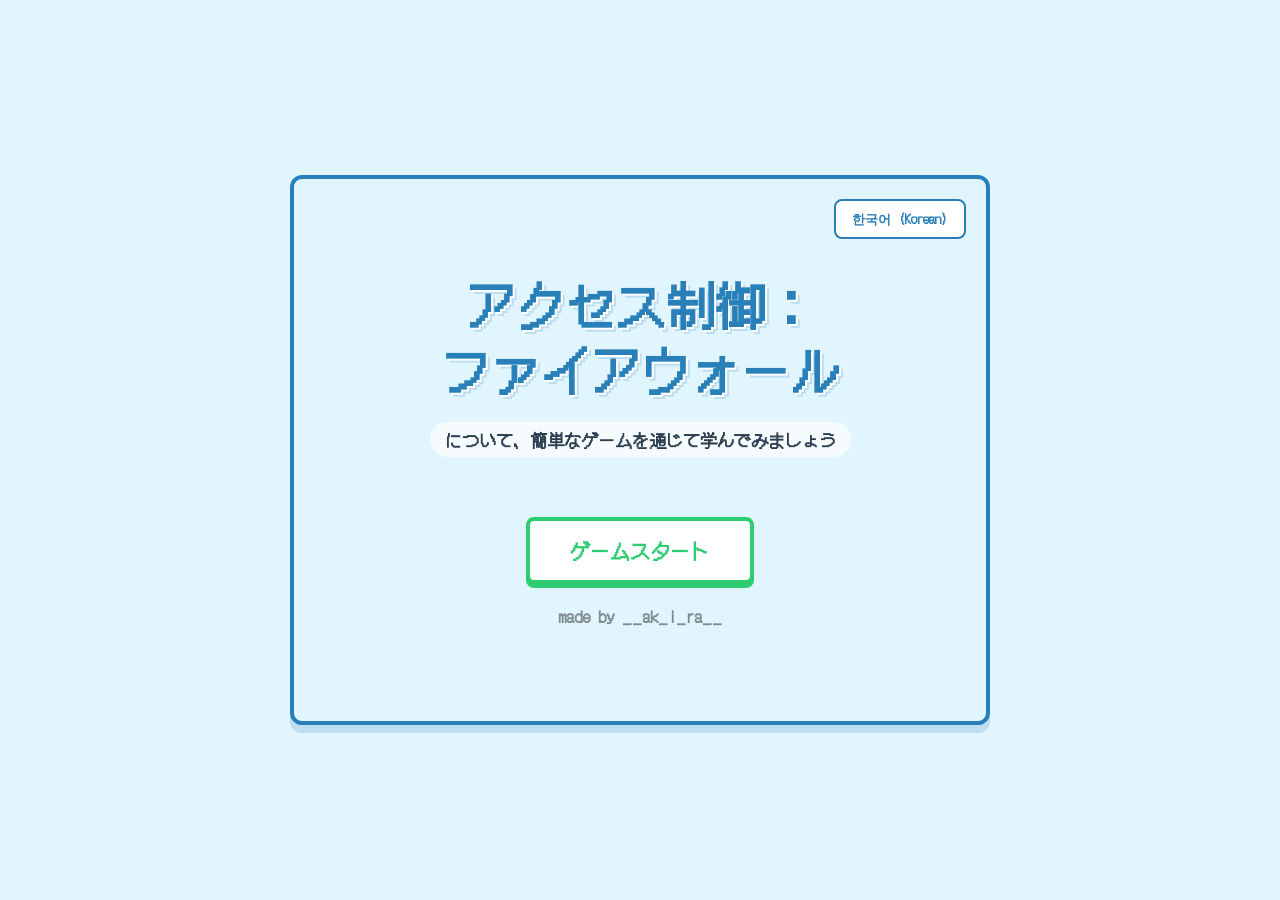
==== game/firewall/index.html @ 18be9322 "Deploy firewall game" ====
<!DOCTYPE html>
<html lang="ja">
<head>
    <meta charset="UTF-8">
    <meta name="viewport" content="width=device-width, initial-scale=1.0">
    <title>アクセス制御：ファイアウォール</title>
    <!-- 귀여운 도트 느낌의 픽셀 폰트 -->
    <link href="https://fonts.googleapis.com/css2?family=DotGothic16&display=swap" rel="stylesheet">
    <style>
        :root {
            --bg: #E1F5FE; 
            --container-bg: #FFFFFF;
            --text-main: #2C3E50;
            --border-color: #2980B9;
            --alert: #E74C3C;
            --allow: #2ECC71;
            --highlight: #F39C12;
        }
        body {
            background-color: var(--bg);
            color: var(--text-main);
            font-family: 'DotGothic16', 'Malgun Gothic', 'Meiryo', sans-serif;
            display: flex;
            justify-content: center;
            align-items: center;
            height: 100vh;
            margin: 0;
            overflow: hidden;
            user-select: none;
        }
        
        /* 모든 화면을 브라우저 크기에 상관없이 강제로 700x550으로 고정 */
        .window-box {
            width: 700px;
            min-width: 700px;
            max-width: 700px;
            height: 550px;
            min-height: 550px;
            max-height: 550px;
            border: 4px solid var(--border-color);
            border-radius: 12px;
            background: var(--container-bg);
            box-shadow: 0 8px 0 rgba(41, 128, 185, 0.2);
            position: relative; 
            overflow: hidden; 
            box-sizing: border-box;
        }
        
        /* Start Screen */
        #start-screen {
            display: flex;
            flex-direction: column;
            justify-content: center;
            align-items: center;
            background-color: var(--bg);
        }
        #start-screen h1 {
            font-size: 50px;
            color: var(--border-color);
            margin-bottom: 20px;
            margin-top: 0;
            text-shadow: 2px 2px 0 #FFF, 4px 4px 0 rgba(41, 128, 185, 0.2);
            text-align: center;
            line-height: 1.3;
        }
        #t-subtitle {
            font-size: 17px;
            color: var(--text-main);
            font-weight: bold;
            text-align: center;
            margin-bottom: 30px;
            background: rgba(255,255,255,0.7);
            padding: 5px 15px;
            border-radius: 20px;
        }
        #lang-toggle {
            position: absolute;
            top: 20px;
            right: 20px;
            background: #FFF;
            color: var(--border-color);
            border: 2px solid var(--border-color);
            border-radius: 8px;
            padding: 8px 16px;
            cursor: pointer;
            font-family: inherit;
            transition: 0.2s;
            font-weight: bold;
        }
        #lang-toggle:hover {
            background: var(--border-color);
            color: #FFF;
        }
        .maker-credit {
            margin-top: 20px;
            font-size: 16px;
            color: #7F8C8D;
            font-weight: bold;
        }

        /* Game Screen */
        #game-container {
            display: none; 
            grid-template-columns: 280px 1fr;
            grid-template-rows: 70px 1fr;
        }
        .header {
            grid-column: 1 / 3;
            border-bottom: 4px solid var(--border-color);
            display: flex;
            justify-content: space-between;
            align-items: center;
            padding: 0 20px;
            font-size: 20px;
            font-weight: bold;
            background: #81D4FA;
            color: #1A365D;
        }
        .policy-board {
            border-right: 4px solid var(--border-color);
            padding: 15px;
            background: #F1F8E9;
            display: flex;
            flex-direction: column;
        }
        .policy-title {
            font-size: 18px;
            border-bottom: 2px dashed var(--border-color);
            padding-bottom: 10px;
            margin-bottom: 15px;
            font-weight: bold;
            color: var(--border-color);
        }
        .policy-list {
            list-style: none;
            padding: 0;
            line-height: 1.6;
            font-size: 14px;
            flex-grow: 1;
            color: var(--text-main);
        }
        .main-area {
            display: flex;
            flex-direction: column;
            align-items: center;
            justify-content: center;
            padding: 20px;
            position: relative;
            background: #FAFAFA;
        }
        .packet {
            border: 4px solid var(--border-color);
            border-radius: 8px;
            padding: 20px;
            width: 85%;
            background: #FFF;
            box-shadow: 0 6px 0 var(--border-color);
            margin-bottom: 30px;
            transition: transform 0.1s;
        }
        .packet-header {
            font-size: 16px;
            text-align: center;
            margin-bottom: 15px;
            border-bottom: 2px dashed var(--border-color);
            padding-bottom: 5px;
            font-weight: bold;
            color: var(--border-color);
        }
        .packet-details {
            display: flex;
            flex-direction: column;
            gap: 12px;
            font-size: 16px;
        }
        .pkt-row {
            display: grid;
            grid-template-columns: 100px 20px 1fr;
            align-items: center;
        }
        .pkt-label {
            text-align: left;
            color: #34495E;
        }
        .pkt-colon {
            text-align: center;
            color: #34495E;
        }
        .pkt-val {
            text-align: right;
            color: #E74C3C;
            font-weight: bold;
        }
        .controls {
            display: flex;
            gap: 15px;
            width: 95%;
        }
        .controls .btn {
            flex: 1;
        }
        .btn {
            background: #FFF;
            border: 4px solid var(--text-main);
            border-radius: 8px;
            padding: 15px;
            font-size: 18px;
            font-family: inherit;
            font-weight: bold;
            cursor: pointer;
            transition: all 0.1s;
            box-shadow: 0 4px 0 var(--text-main);
        }
        .btn:active {
            transform: translateY(4px);
            box-shadow: 0 0 0 var(--text-main);
        }
        .btn-drop {
            border-color: var(--alert);
            color: var(--alert);
            box-shadow: 0 4px 0 var(--alert);
        }
        .btn-drop:hover {
            background: #FFEBEE;
        }
        .btn-allow {
            border-color: var(--allow);
            color: var(--allow);
            box-shadow: 0 4px 0 var(--allow);
        }
        .btn-allow:hover {
            background: #E8F5E9;
        }
        .feedback {
            position: absolute;
            top: 15px;
            font-size: 24px;
            font-weight: bold;
            opacity: 0;
            transition: opacity 0.4s;
            text-shadow: 1px 1px 0 #FFF, -1px -1px 0 #FFF, 1px -1px 0 #FFF, -1px 1px 0 #FFF;
            z-index: 5;
        }
        .shake {
            animation: shake 0.4s;
        }
        @keyframes shake {
            0% { transform: translate(2px, 2px) rotate(0deg); }
            10% { transform: translate(-2px, -3px) rotate(-1deg); }
            20% { transform: translate(-4px, 0px) rotate(1deg); }
            30% { transform: translate(4px, 3px) rotate(0deg); }
            40% { transform: translate(2px, -2px) rotate(1deg); }
            50% { transform: translate(-2px, 3px) rotate(-1deg); }
            60% { transform: translate(-4px, 2px) rotate(0deg); }
            70% { transform: translate(4px, 2px) rotate(-1deg); }
            80% { transform: translate(-2px, -2px) rotate(1deg); }
            90% { transform: translate(2px, 3px) rotate(0deg); }
            100% { transform: translate(2px, -3px) rotate(-1deg); }
        }
        
        /* End Screen (Overlay inside window-box) */
        #end-screen {
            position: absolute;
            top: 0; left: 0; width: 100%; height: 100%;
            background: rgba(225, 245, 254, 0.95);
            display: none;
            flex-direction: column;
            justify-content: center;
            align-items: center;
            z-index: 10;
            box-sizing: border-box;
            padding: 20px;
        }
        #end-title {
            font-size: 40px;
            margin-bottom: 20px;
            text-align: center;
            color: var(--border-color);
            text-shadow: 2px 2px 0 #FFF;
        }
        #end-msg {
            color: var(--text-main);
            font-size: 18px;
            text-align: center;
            line-height: 1.6;
            max-width: 90%;
            word-wrap: break-word;
            word-break: break-all;
        }
        .help-text {
            position: absolute;
            bottom: 15px;
            font-size: 12px;
            color: #7F8C8D;
            width: 100%;
            text-align: center;
        }
        .center-btn {
            padding: 15px 40px;
            font-size: 20px;
            margin-top: 30px;
            flex: none !important;
        }
    </style>
</head>
<body>

<!-- Start Screen -->
<div id="start-screen" class="window-box">
    <button id="lang-toggle" onclick="toggleLanguage()">한국어 (Korean)</button>
    <h1 id="t-title">アクセス制御：<br>ファイアウォール</h1>
    <div id="t-subtitle">について、簡単なゲームを通じて学んでみましょう</div>
    <button class="btn btn-allow center-btn" id="t-startBtn" onclick="startGame()">ゲームスタート</button>
    <div class="maker-credit">made by __ak_i_ra__</div>
</div>

<!-- Game Container -->
<div id="game-container" class="window-box">
    <div class="header">
        <div>FIREWALL OS v2.0</div>
        <div>
            <span id="t-score">スコア</span>: <span id="score">0</span> | 
            <span id="t-lives">ライフ</span>: <span id="lives">3</span>
        </div>
    </div>
    
    <div class="policy-board">
        <div class="policy-title" id="t-policyTitle">▶ セキュリティポリシー</div>
        <ul class="policy-list" id="policy-list">
            <!-- Rules will be injected here -->
        </ul>
        <div style="margin-top:20px; font-weight:bold; color: var(--border-color); font-size: 16px; text-align: center; border-top: 2px dashed var(--border-color); padding-top: 15px;">
            <span id="t-level">レベル</span> <span id="current-level-display">1</span> 
            (<span id="level-progress">0</span>/5)
        </div>
    </div>
    
    <div class="main-area">
        <div class="feedback" id="feedback"></div>
        
        <div class="packet" id="current-packet">
            <div class="packet-header" id="t-packetHeader">[ 受信したデータパケット ]</div>
            <div class="packet-details">
                <div class="pkt-row">
                    <span id="t-srcIp" class="pkt-label">送信元 IP</span>
                    <span class="pkt-colon">:</span>
                    <span id="pkt-src" class="pkt-val"></span>
                </div>
                <div class="pkt-row">
                    <span id="t-dstIp" class="pkt-label">宛先 IP</span>
                    <span class="pkt-colon">:</span>
                    <span id="pkt-dst" class="pkt-val"></span>
                </div>
                <div class="pkt-row">
                    <span id="t-port" class="pkt-label">ポート番号</span>
                    <span class="pkt-colon">:</span>
                    <span id="pkt-port" class="pkt-val"></span>
                </div>
                <div class="pkt-row">
                    <span id="t-proto" class="pkt-label">プロトコル</span>
                    <span class="pkt-colon">:</span>
                    <span id="pkt-proto" class="pkt-val"></span>
                </div>
            </div>
        </div>
        
        <div class="controls">
            <button class="btn btn-drop" id="t-btnDrop" onclick="handleDecision('DROP')">遮断 [ X ]</button>
            <button class="btn btn-allow" id="t-btnAllow" onclick="handleDecision('ALLOW')">許可 [ O ]</button>
        </div>
        
        <div class="help-text" id="t-help">ショートカット: (X / 左矢印) 遮断 | (O / 右矢印) 許可</div>
    </div>
    
    <!-- End Screen (Overlay inside window-box) -->
    <div id="end-screen">
        <div id="end-title"></div>
        <div id="end-msg"></div>
        <button class="btn center-btn" id="t-restartBtn" onclick="showStartScreen()">メイン画面へ</button>
    </div>
</div>

<script>
    // Web Audio API for 8-bit sound effects
    let audioCtx;

    function initAudio() {
        if (!audioCtx) {
            audioCtx = new (window.AudioContext || window.webkitAudioContext)();
        }
        if (audioCtx.state === 'suspended') {
            audioCtx.resume();
        }
    }

    function playSound(type) {
        if (!audioCtx) return;
        const osc = audioCtx.createOscillator();
        const gainNode = audioCtx.createGain();
        osc.connect(gainNode);
        gainNode.connect(audioCtx.destination);
        
        if (type === 'allow') {
            osc.type = 'sine';
            osc.frequency.setValueAtTime(600, audioCtx.currentTime);
            osc.frequency.exponentialRampToValueAtTime(1200, audioCtx.currentTime + 0.1);
            gainNode.gain.setValueAtTime(0.1, audioCtx.currentTime);
            gainNode.gain.exponentialRampToValueAtTime(0.01, audioCtx.currentTime + 0.1);
            osc.start();
            osc.stop(audioCtx.currentTime + 0.1);
        } else if (type === 'drop') {
            osc.type = 'triangle';
            osc.frequency.setValueAtTime(300, audioCtx.currentTime);
            osc.frequency.exponentialRampToValueAtTime(100, audioCtx.currentTime + 0.15);
            gainNode.gain.setValueAtTime(0.1, audioCtx.currentTime);
            gainNode.gain.exponentialRampToValueAtTime(0.01, audioCtx.currentTime + 0.15);
            osc.start();
            osc.stop(audioCtx.currentTime + 0.15);
        } else if (type === 'over') {
            osc.type = 'sawtooth';
            osc.frequency.setValueAtTime(200, audioCtx.currentTime);
            osc.frequency.exponentialRampToValueAtTime(50, audioCtx.currentTime + 0.5);
            gainNode.gain.setValueAtTime(0.1, audioCtx.currentTime);
            gainNode.gain.exponentialRampToValueAtTime(0.01, audioCtx.currentTime + 0.5);
            osc.start();
            osc.stop(audioCtx.currentTime + 0.5);
        } else if (type === 'clear') {
            osc.type = 'sine';
            osc.frequency.setValueAtTime(400, audioCtx.currentTime);
            osc.frequency.setValueAtTime(600, audioCtx.currentTime + 0.1);
            osc.frequency.setValueAtTime(800, audioCtx.currentTime + 0.2);
            gainNode.gain.setValueAtTime(0.1, audioCtx.currentTime);
            gainNode.gain.exponentialRampToValueAtTime(0.01, audioCtx.currentTime + 0.5);
            osc.start();
            osc.stop(audioCtx.currentTime + 0.5);
        }
    }

    const i18n = {
        ko: {
            title: "접근 제어:<br>방화벽",
            subtitle: "에 대하여 간단한 게임을 통해 알아보겠습니다",
            startBtn: "게임 시작",
            langBtn: "日本語 (Japanese)",
            score: "점수",
            lives: "생명력",
            level: "레벨",
            policyTitle: "▶ 보안 정책 (RULES)",
            packetHeader: "[ 수신된 데이터 패킷 ]",
            srcIp: "출발지 IP",
            dstIp: "목적지 IP",
            port: "포트 번호",
            proto: "프로토콜",
            btnDrop: "차단 [ X ]",
            btnAllow: "허용 [ O ]",
            help: "단축키: (X / 왼쪽 방향키) 차단 | (O / 오른쪽 방향키) 허용",
            pass: "통과",
            violation: "규칙 위반!",
            gameOverTitle: "SYSTEM BREACHED!",
            gameOverMsg: "보안이 뚫렸습니다. 해커가 침입했습니다.",
            restartBtn: "메인 화면으로",
            gameClearTitle: "MISSION COMPLETE",
            gameClearMsg: "기술 보안의 기본인 접근제어, 특히 네트워크 방화벽에 대해서 게임을 통해 배워보았습니다.",
            rule1: "- 기본 웹 트래픽만 허용할 것.<br><br><span style='color:var(--allow); font-weight:bold;'>[허용]</span> 포트 80 (HTTP)<br><span style='color:var(--allow); font-weight:bold;'>[허용]</span> 포트 443 (HTTPS)<br><span style='color:var(--alert); font-weight:bold;'>[차단]</span> 나머지 모든 포트",
            rule2: "- 내부망(10.x.x.x) IP로 위장한 외부 공격 탐지됨.<br><br><span style='color:var(--alert); font-weight:bold;'>[차단]</span> 출발지 IP가 10. 으로 시작하면 차단<br><br>- 나머지 웹 포트(80, 443)는 허용",
            rule3: "- 데이터베이스 및 원격 제어 포트 공격 방어!<br><br><span style='color:var(--alert); font-weight:bold;'>[차단]</span> 포트 22 (SSH)<br><span style='color:var(--alert); font-weight:bold;'>[차단]</span> 포트 3306 (DB)<br><span style='color:var(--allow); font-weight:bold;'>[허용]</span> 나머지 모든 포트",
            rule4: "- 특정 대역 IP 접근 차단<br><br><span style='color:var(--alert); font-weight:bold;'>[차단]</span> 출발지 IP가 192.168. 로 시작하는 경우<br><span style='color:var(--allow); font-weight:bold;'>[허용]</span> 포트 80, 443<br><span style='color:var(--alert); font-weight:bold;'>[차단]</span> 그 외 포트",
            rule5: "- DDoS 방어 모드! 대량의 UDP 트래픽 접근 제한.<br><br><span style='color:var(--alert); font-weight:bold;'>[차단]</span> 프로토콜이 UDP인 모든 패킷 차단<br><span style='color:var(--alert); font-weight:bold;'>[차단]</span> 포트 21 (FTP) 차단<br><span style='color:var(--allow); font-weight:bold;'>[허용]</span> 그 외 정상 트래픽"
        },
        ja: {
            title: "アクセス制御：<br>ファイアウォール",
            subtitle: "について、簡単なゲームを通じて学んでみましょう",
            startBtn: "ゲームスタート",
            langBtn: "한국어 (Korean)",
            score: "スコア",
            lives: "ライフ",
            level: "レベル",
            policyTitle: "▶ セキュリティポリシー",
            packetHeader: "[ 受信したデータパケット ]",
            srcIp: "送信元 IP",
            dstIp: "宛先 IP",
            port: "ポート番号",
            proto: "プロトコル",
            btnDrop: "遮断 [ X ]",
            btnAllow: "許可 [ O ]",
            help: "ショートカット: (X / 左矢印) 遮断 | (O / 右矢印) 許可",
            pass: "通過",
            violation: "ルール違反！",
            gameOverTitle: "SYSTEM BREACHED!",
            gameOverMsg: "セキュリティが突破されました。ハッカーに侵入されました。",
            restartBtn: "メイン画面へ",
            gameClearTitle: "MISSION COMPLETE",
            gameClearMsg: "技術セキュリティの基本であるアクセス制御、特にネットワークファイアウォールについてゲームを通じて学びました。",
            rule1: "- 基本的なWebトラフィックのみを許可すること。<br><br><span style='color:var(--allow); font-weight:bold;'>[許可]</span> ポート 80 (HTTP)<br><span style='color:var(--allow); font-weight:bold;'>[許可]</span> ポート 443 (HTTPS)<br><span style='color:var(--alert); font-weight:bold;'>[遮断]</span> 残りのすべてのポート",
            rule2: "- 内部ネットワーク(10.x.x.x)IPを偽装した攻撃を検知。<br><br><span style='color:var(--alert); font-weight:bold;'>[遮断]</span> 送信元IPが 10. で始まる場合は遮断<br><br>- 残りのWebポート(80, 443)は許可",
            rule3: "- データベースおよびリモート制御ポートへの攻撃を防御！<br><br><span style='color:var(--alert); font-weight:bold;'>[遮断]</span> ポート 22 (SSH)<br><span style='color:var(--alert); font-weight:bold;'>[遮断]</span> ポート 3306 (DB)<br><span style='color:var(--allow); font-weight:bold;'>[許可]</span> 残りのすべてのポート",
            rule4: "- 特定帯域のIPアクセス遮断<br><br><span style='color:var(--alert); font-weight:bold;'>[遮断]</span> 送信元IPが 192.168. で始まる場合<br><span style='color:var(--allow); font-weight:bold;'>[許可]</span> ポート 80, 443<br><span style='color:var(--alert); font-weight:bold;'>[遮断]</span> その他ポート",
            rule5: "- DDoS防御モード！大量のUDPトラフィック制限。<br><br><span style='color:var(--alert); font-weight:bold;'>[遮断]</span> プロトコルが UDP のすべてのパケット<br><span style='color:var(--alert); font-weight:bold;'>[遮断]</span> ポート 21 (FTP)<br><span style='color:var(--allow); font-weight:bold;'>[許可]</span> その他の正常トラフィック"
        }
    };

    let lang = 'ja';
    let score = 0;
    let lives = 3;
    let currentLevel = 1;
    let levelProgress = 0;
    let currentExpectedAction = null;
    let isPlaying = false;

    const rules = [
        { level: 1, eval: (pkt) => (pkt.port === 80 || pkt.port === 443) ? 'ALLOW' : 'DROP' },
        { level: 2, eval: (pkt) => { if(pkt.src.startsWith('10.')) return 'DROP'; if(pkt.port === 80 || pkt.port === 443) return 'ALLOW'; return 'DROP'; } },
        { level: 3, eval: (pkt) => (pkt.port === 22 || pkt.port === 3306) ? 'DROP' : 'ALLOW' },
        { level: 4, eval: (pkt) => { if(pkt.src.startsWith('192.168.')) return 'DROP'; if(pkt.port === 80 || pkt.port === 443) return 'ALLOW'; return 'DROP'; } },
        { level: 5, eval: (pkt) => { if(pkt.proto === 'UDP') return 'DROP'; if(pkt.port === 21) return 'DROP'; return 'ALLOW'; } }
    ];

    let activeRule = rules[0];

    function toggleLanguage() {
        lang = lang === 'ja' ? 'ko' : 'ja';
        updateText();
    }

    function updateText() {
        const t = i18n[lang];
        document.title = t.title.replace('<br>', ' ');
        document.documentElement.lang = lang;
        document.getElementById('t-title').innerHTML = t.title;
        document.getElementById('t-subtitle').innerText = t.subtitle;
        document.getElementById('t-startBtn').innerText = t.startBtn;
        document.getElementById('lang-toggle').innerText = t.langBtn;
        document.getElementById('t-score').innerText = t.score;
        document.getElementById('t-lives').innerText = t.lives;
        document.getElementById('t-policyTitle').innerText = t.policyTitle;
        document.getElementById('t-packetHeader').innerText = t.packetHeader;
        document.getElementById('t-srcIp').innerText = t.srcIp;
        document.getElementById('t-dstIp').innerText = t.dstIp;
        document.getElementById('t-port').innerText = t.port;
        document.getElementById('t-proto').innerText = t.proto;
        document.getElementById('t-btnDrop').innerText = t.btnDrop;
        document.getElementById('t-btnAllow').innerText = t.btnAllow;
        document.getElementById('t-help').innerText = t.help;
        document.getElementById('t-level').innerText = t.level;
        document.getElementById('t-restartBtn').innerText = t.restartBtn;
        
        if (isPlaying || currentLevel <= 5) {
            document.getElementById('policy-list').innerHTML = `<li id="rule-text">${t[`rule${currentLevel}`]}</li>`;
        }
    }

    function rnd(min, max) { return Math.floor(Math.random() * (max - min + 1)) + min; }
    function rndIp() { return `${rnd(11,223)}.${rnd(0,255)}.${rnd(0,255)}.${rnd(1,254)}`; }

    function startGame() {
        initAudio(); // Initialize audio context on user gesture
        score = 0;
        lives = 3;
        currentLevel = 1;
        levelProgress = 0;
        isPlaying = true;
        
        document.getElementById('start-screen').style.display = 'none';
        document.getElementById('game-container').style.display = 'grid';
        document.getElementById('end-screen').style.display = 'none';
        
        updateUI();
        generatePacket();
    }

    function showStartScreen() {
        isPlaying = false;
        document.getElementById('start-screen').style.display = 'flex';
        document.getElementById('game-container').style.display = 'none';
        document.getElementById('end-screen').style.display = 'none';
        updateText();
    }

    function updateUI() {
        document.getElementById('score').innerText = score;
        document.getElementById('lives').innerText = lives;
        document.getElementById('current-level-display').innerText = currentLevel;
        document.getElementById('level-progress').innerText = levelProgress;
        
        activeRule = rules[currentLevel - 1];
        document.getElementById('policy-list').innerHTML = `<li id="rule-text">${i18n[lang][`rule${currentLevel}`]}</li>`;
    }

    function generatePacket() {
        if(levelProgress >= 5) {
            currentLevel++;
            levelProgress = 0;
            if(currentLevel > 5) {
                gameClear();
                return;
            }
            updateUI();
        }
        
        const ports = [80, 443, 22, 3306, 21, 53, 8080];
        const protos = ['TCP', 'UDP', 'ICMP'];
        
        let src = rndIp();
        
        if(currentLevel === 2 && Math.random() > 0.5) src = `10.${rnd(0,255)}.${rnd(0,255)}.${rnd(1,254)}`;
        if(currentLevel === 4 && Math.random() > 0.5) src = `192.168.${rnd(0,255)}.${rnd(1,254)}`;
        
        let proto = protos[rnd(0, protos.length - 1)];
        let port = ports[rnd(0, ports.length - 1)];
        
        if(currentLevel === 3 && Math.random() > 0.5) port = (Math.random() > 0.5 ? 22 : 3306);
        if(currentLevel === 5 && Math.random() > 0.5) {
            if(Math.random() > 0.5) proto = 'UDP';
            else port = 21;
        }

        const pkt = {
            src: src,
            dst: `10.0.1.${rnd(10,50)}`,
            port: port,
            proto: proto
        };
        
        currentExpectedAction = activeRule.eval(pkt);
        
        document.getElementById('pkt-src').innerText = pkt.src;
        document.getElementById('pkt-dst').innerText = pkt.dst;
        document.getElementById('pkt-port').innerText = pkt.port;
        document.getElementById('pkt-proto').innerText = pkt.proto;
    }

    function showFeedback(text, color) {
        const el = document.getElementById('feedback');
        el.innerText = text;
        el.style.color = color;
        el.style.opacity = 1;
        el.style.transform = 'scale(1.2)';
        setTimeout(() => el.style.transform = 'scale(1)', 50);
        setTimeout(() => el.style.opacity = 0, 400);
    }

    function handleDecision(action) {
        if(!isPlaying || lives <= 0) return;
        
        initAudio(); // Ensure audio context is active
        
        if(action === currentExpectedAction) {
            score += 10;
            playSound('allow');
            showFeedback(i18n[lang].pass, 'var(--allow)');
        } else {
            lives -= 1;
            playSound('drop');
            document.getElementById('game-container').classList.add('shake');
            setTimeout(() => document.getElementById('game-container').classList.remove('shake'), 400);
            showFeedback(i18n[lang].violation, 'var(--alert)');
            
            if(lives <= 0) {
                updateUI();
                gameOver();
                return;
            }
        }
        
        levelProgress++;
        updateUI();
        setTimeout(generatePacket, 200);
    }

    function gameOver() {
        isPlaying = false;
        playSound('over');
        const endScreen = document.getElementById('end-screen');
        const t = i18n[lang];
        document.getElementById('end-title').innerText = t.gameOverTitle;
        document.getElementById('end-title').style.color = 'var(--alert)';
        document.getElementById('end-msg').innerHTML = t.gameOverMsg;
        endScreen.style.display = 'flex';
    }

    function gameClear() {
        isPlaying = false;
        playSound('clear');
        const endScreen = document.getElementById('end-screen');
        const t = i18n[lang];
        document.getElementById('end-title').innerText = t.gameClearTitle;
        document.getElementById('end-title').style.color = 'var(--allow)';
        document.getElementById('end-msg').innerHTML = t.gameClearMsg;
        endScreen.style.display = 'flex';
    }
    
    document.addEventListener('keydown', (e) => {
        if(!isPlaying) return;
        if(e.key === 'ArrowLeft' || e.key.toLowerCase() === 'x') handleDecision('DROP');
        if(e.key === 'ArrowRight' || e.key.toLowerCase() === 'o') handleDecision('ALLOW');
    });

    // Init language setup
    updateText();

</script>
</body>
</html>
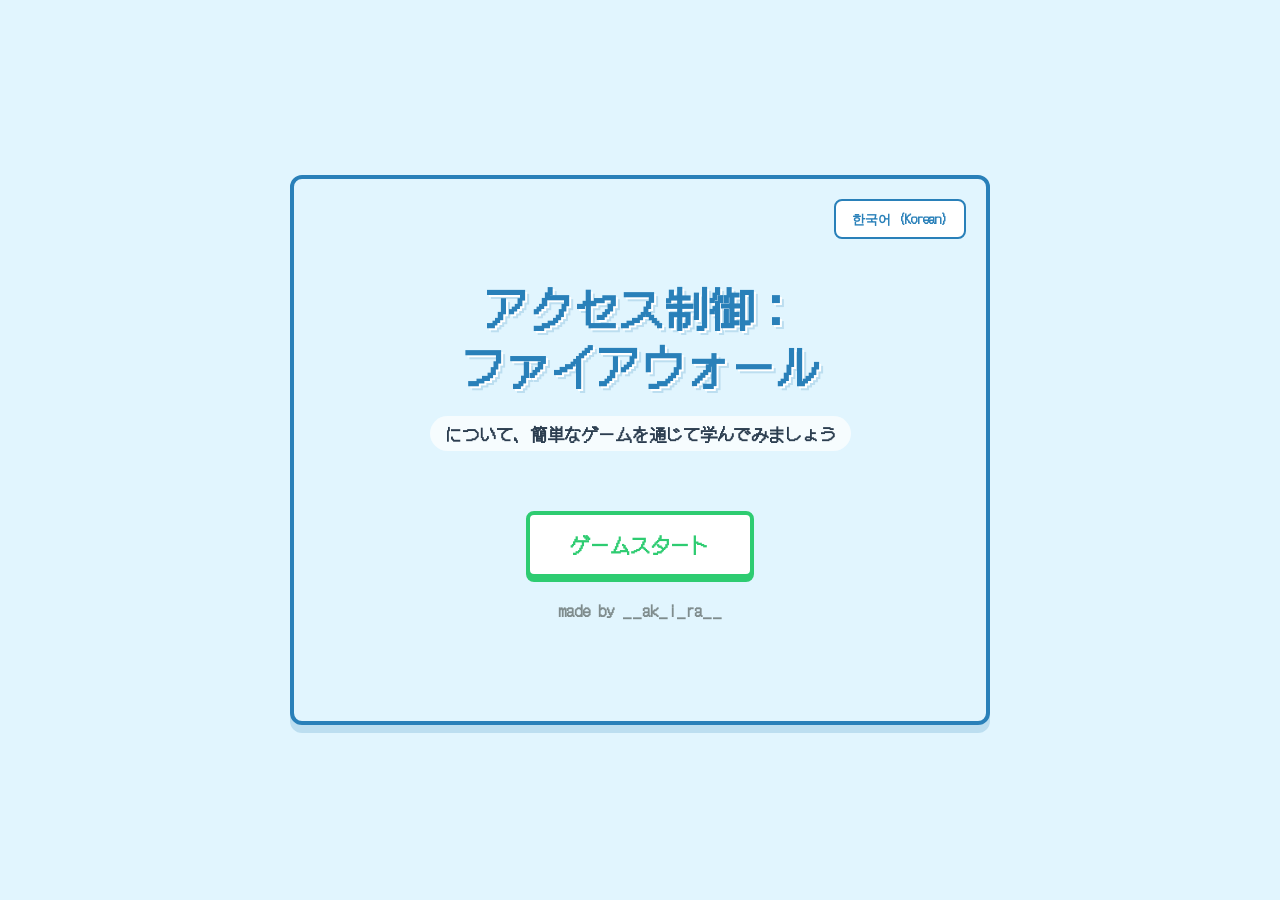
==== commit ca10af87: "Fix mobile responsiveness (CSS media queries)" ====
--- a/game/firewall/index.html
+++ b/game/firewall/index.html
@@ -29,13 +29,11 @@
             user-select: none;
         }
         
-        /* 모든 화면을 브라우저 크기에 상관없이 강제로 700x550으로 고정 */
+        /* 모바일 대응을 위해 고정 픽셀 대신 max-width 사용 */
         .window-box {
-            width: 700px;
-            min-width: 700px;
+            width: 95%;
             max-width: 700px;
-            height: 550px;
-            min-height: 550px;
+            height: 95vh;
             max-height: 550px;
             border: 4px solid var(--border-color);
             border-radius: 12px;
@@ -55,7 +53,7 @@
             background-color: var(--bg);
         }
         #start-screen h1 {
-            font-size: 50px;
+            font-size: 45px;
             color: var(--border-color);
             margin-bottom: 20px;
             margin-top: 0;
@@ -86,6 +84,7 @@
             font-family: inherit;
             transition: 0.2s;
             font-weight: bold;
+            z-index: 50;
         }
         #lang-toggle:hover {
             background: var(--border-color);
@@ -122,6 +121,7 @@
             background: #F1F8E9;
             display: flex;
             flex-direction: column;
+            overflow-y: auto;
         }
         .policy-title {
             font-size: 18px;
@@ -147,6 +147,7 @@
             padding: 20px;
             position: relative;
             background: #FAFAFA;
+            overflow-y: auto;
         }
         .packet {
             border: 4px solid var(--border-color);
@@ -190,6 +191,7 @@
             text-align: right;
             color: #E74C3C;
             font-weight: bold;
+            word-break: break-all;
         }
         .controls {
             display: flex;
@@ -230,6 +232,44 @@
         }
         .btn-allow:hover {
             background: #E8F5E9;
+        }
+        
+        /* 모바일 최적화 미디어 쿼리 */
+        @media (max-width: 600px) {
+            .window-box {
+                width: 100%;
+                height: 100vh;
+                max-height: none;
+                border: none;
+                border-radius: 0;
+            }
+            #game-container {
+                grid-template-columns: 1fr;
+                grid-template-rows: auto auto 1fr;
+            }
+            .header {
+                flex-direction: column;
+                gap: 5px;
+                padding: 10px;
+                font-size: 16px;
+                grid-column: 1 / 2;
+            }
+            .policy-board {
+                border-right: none;
+                border-bottom: 4px solid var(--border-color);
+                padding: 10px;
+                max-height: 30vh;
+            }
+            .policy-title { margin-bottom: 5px; font-size: 16px; }
+            .main-area { padding: 10px; }
+            .packet { width: 95%; padding: 10px; margin-bottom: 15px; }
+            .pkt-row { grid-template-columns: 80px 10px 1fr; font-size: 14px; }
+            #start-screen h1 { font-size: 36px; }
+            #t-subtitle { font-size: 14px; }
+            .center-btn { padding: 12px 20px; font-size: 18px; }
+            .controls { gap: 10px; }
+            .btn { padding: 12px; font-size: 16px; }
+            .help-text { display: none; }
         }
         .feedback {
             position: absolute;
